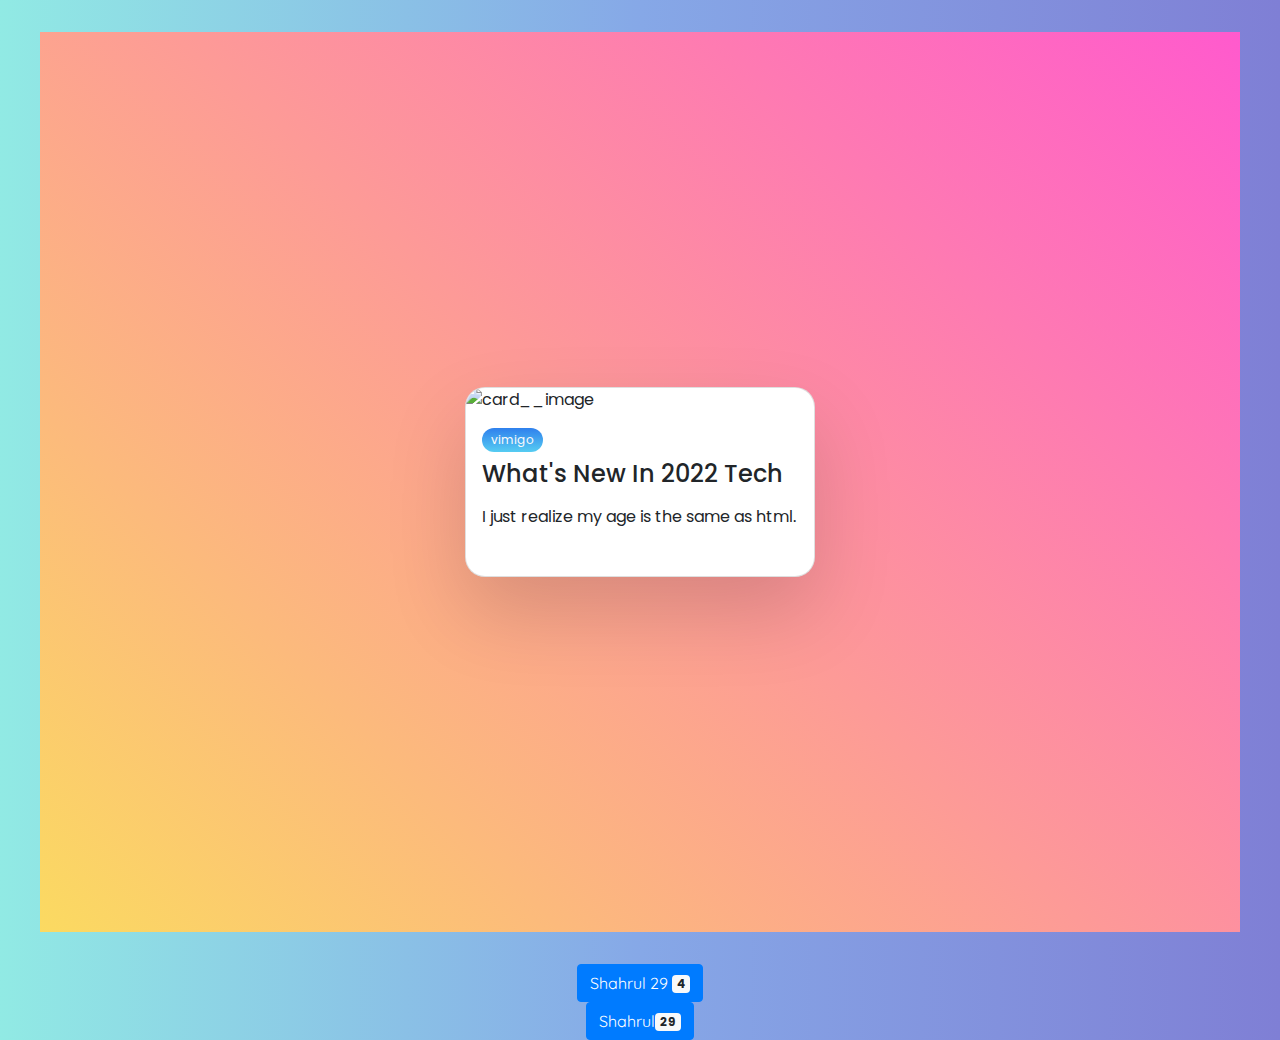
==== index.html @ 0eaf0eba "Merge branch 'test' into development" ====
<!doctype html>
<html lang="en">
<!-- Head -->
<head>
  <!-- Required meta tags -->
  <meta charset="utf-8">
  <meta name="viewport" content="width=device-width, initial-scale=1, shrink-to-fit=no">

  <!-- Bootstrap CSS -->
  <link rel="stylesheet" href="https://stackpath.bootstrapcdn.com/bootstrap/4.4.1/css/bootstrap.min.css" integrity="sha384-Vkoo8x4CGsO3+Hhxv8T/Q5PaXtkKtu6ug5TOeNV6gBiFeWPGFN9MuhOf23Q9Ifjh" crossorigin="anonymous">
  <link rel="stylesheet" type="text/css" href="./css/my.css" />
</head>

<!-- Body -->
<body>

  <div class="container">
    <div class="card">
      <div class="card__header">
        <img src="./image/keqing.gif" alt="card__image" class="card__image" width="600">
      </div>
      <div class="card__body">
        <span class="tag tag-blue">vimigo</span>
        <h4>What's new in 2022 Tech</h4>
        <p>I just realize my age is the same as html.</p>
      </div>
  
      <div class="card__footer">
        <div class="user">
          <div class="user__info">
          </div>
        </div>
      </div>
    </div>
  </div>

  <!-- Start your code here -->

  <button type="button" class="btn btn-primary">
    Shahrul 29 <span class="badge badge-light">4</span>
  </button>

  <button type="button" class="btn btn-primary">
    Shahrul<span class="badge badge-light">29</span>
  </button>

  <!-- End -->
  
</body> 

<style>
  @import url('https://fonts.googleapis.com/css2?family=Poppins:wght@100;300;400;500;600;700;800;900&display=swap');

  * {
    margin: 0;
    padding: 0;
    box-sizing: border-box;
    font-family: 'Poppins', sans-serif;
  }

  .container {
    width: 100%;
    min-height: 100vh;
    display: flex;
    justify-content: center;
    align-items: center;
    background: linear-gradient(45deg, #fbda61, #ff5acd);
  }

  .card {
    position: relative;
    width: 350px;
    height: 190px;
    background: #fff;
    border-radius: 20px;
    box-shadow: 0 35px 80px rgba(0, 0, 0, 0.15);
    transition: 0.5s;
  }

  .card:hover {
    height: 450px;
  }

  .card .image-box {
    position: absolute;
    top: -50px;
    left: 50%;
    transform: translateX(-50%);
    width: 150px;
    height: 150px;
    background: #fff;
    border-radius: 20px;
    box-shadow: 0 15px 50px rgba(0, 0, 0, 0.15);
    transition: 0.5s;
    overflow: hidden;
  }

  .card:hover .image-box {
    width: 250px;
    height: 250px;
  }

  .card .image-box img {
    position: absolute;
    top: 0;
    left: 0;
    width: 100%;
    height: 100%;
    object-fit: cover;
  }

  .card .content {
    position: absolute;
    width: 100%;
    height: 100%;
    display: flex;
    justify-content: center;
    align-items: flex-end;
    overflow: hidden;
  }

  .card .content .details {
    padding: 40px;
    text-align: center;
    width: 100%;
    transform: translateY(150px);
    transition: 0.5s;
  }

  .card:hover .content .details {
    transform: translateY(0px);
  }

  .card .content .details h2 {
    font-size: 1.25rem;
    font-weight: 600;
    color: #555;
    line-height: 1.2rem;
  }

  .card .content .details h2 span {
    font-size: 0.75rem;
    font-weight: 500;
    opacity: 0.5;
  }

  .card .content .details .data {
    display: flex;
    justify-content: space-between;
    margin: 20px 0;
  }

  .card .content .details .data h3 {
    font-size: 1rem;
    line-height: 1.2rem;
    font-weight: 500;
    color: #555;
  }

  .card .content .details .data h3 span {
    font-size: 0.85rem;
    font-weight: 400;
    opacity: 0.5;
  }

  .card .content .details .action-buttons {
    display: flex;
    justify-content: space-between;
  }

  .card .content .details .action-buttons button {
    padding: 10px 30px;
    border: none;
    outline: none;
    border-radius: 5px;
    font-size: 1rem;
    font-weight: 500;
    background: #ff5acd;
    color: #fff;
    cursor: pointer;
  }

  .card .content .details .action-buttons button:nth-child(2) {
    border: 1px solid #999;
    color: #999;
    background: #fff;
  }
</style>

</html>
---- css/my.css ----
@import url("https://fonts.googleapis.com/css2?family=Quicksand:wght@300..700&display=swap");

*,
*::before,
*::after {
  box-sizing: border-box;
  padding: 0;
  margin: 0;
}

body {
  font-family: "Quicksand", sans-serif;
  display: grid;
  place-items: center;
  height: 100vh;
  background: #7f7fd5;
  background: linear-gradient(to right, #91eae4, #86a8e7, #7f7fd5);
}

.container {
  display: flex;
  flex-wrap: wrap;
  justify-content: center;
  max-width: 1200px;
  margin-block: 2rem;
  gap: 2rem;
}

img {
  max-width: 100%;
  display: block;
  object-fit: cover;
}

.card {
  display: flex;
  flex-direction: column;
  width: clamp(20rem, calc(20rem + 2vw), 22rem);
  overflow: hidden;
  box-shadow: 0 0.1rem 1rem rgba(0, 0, 0, 0.1);
  border-radius: 1em;
  background: #ece9e6;
  background: linear-gradient(to right, #ffffff, #ece9e6);
}

.card__body {
  padding: 1rem;
  display: flex;
  flex-direction: column;
  gap: 0.5rem;
}

.tag {
  align-self: flex-start;
  padding: 0.25em 0.75em;
  border-radius: 1em;
  font-size: 0.75rem;
}

.tag + .tag {
  margin-left: 0.5em;
}

.tag-blue {
  background: #56ccf2;
  background: linear-gradient(to bottom, #2f80ed, #56ccf2);
  color: #fafafa;
}

.tag-brown {
  background: #d1913c;
  background: linear-gradient(to bottom, #ffd194, #d1913c);
  color: #fafafa;
}

.tag-red {
  background: #cb2d3e;
  background: linear-gradient(to bottom, #ef473a, #cb2d3e);
  color: #fafafa;
}

.card__body h4 {
  font-size: 1.5rem;
  text-transform: capitalize;
}

.card__footer {
  display: flex;
  padding: 1rem;
  margin-top: auto;
}

.user {
  display: flex;
  gap: 0.5rem;
}

.user__image {
  border-radius: 50%;
}

.user__info > small {
  color: #666;
}

.neumo{
  border-radius: 50px;
  background: #7f7fd5;
  box-shadow:  8px 8px 19px #bebebe,
               -8px -8px 19px #ffffff;

}
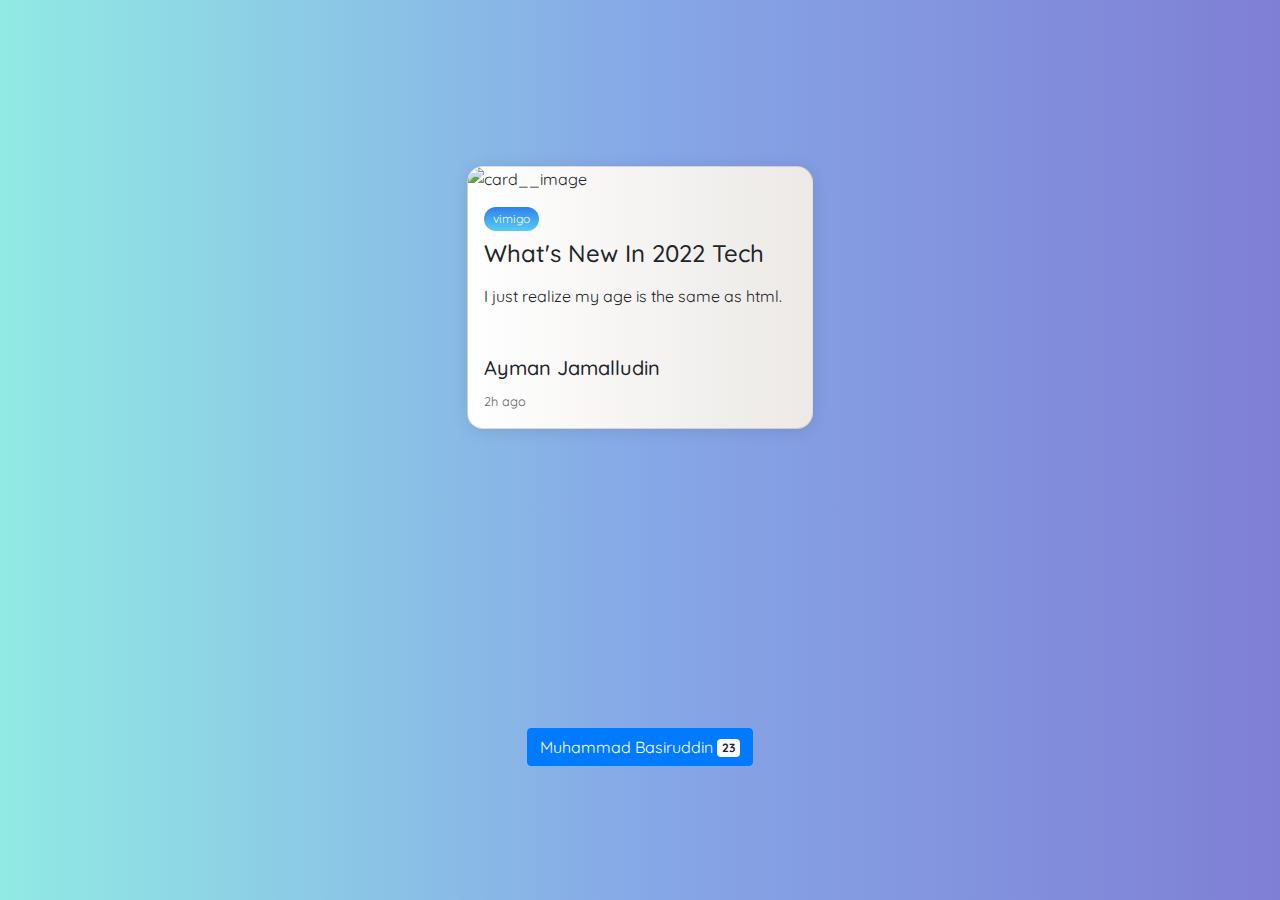
==== commit 74da085b: "name and age edited" ====
--- a/index.html
+++ b/index.html
@@ -24,10 +24,11 @@
         <h4>What's new in 2022 Tech</h4>
         <p>I just realize my age is the same as html.</p>
       </div>
-  
       <div class="card__footer">
         <div class="user">
           <div class="user__info">
+            <h5>Ayman Jamalludin</h5>
+            <small>2h ago</small>
           </div>
         </div>
       </div>
@@ -35,156 +36,11 @@
   </div>
 
   <!-- Start your code here -->
-
+  
   <button type="button" class="btn btn-primary">
-    Shahrul 29 <span class="badge badge-light">4</span>
-  </button>
-
-  <button type="button" class="btn btn-primary">
-    Shahrul<span class="badge badge-light">29</span>
-  </button>
-
+  Muhammad Basiruddin <span class="badge badge-light">23</span>
+</button>
   <!-- End -->
-  
 </body> 
 
-<style>
-  @import url('https://fonts.googleapis.com/css2?family=Poppins:wght@100;300;400;500;600;700;800;900&display=swap');
-
-  * {
-    margin: 0;
-    padding: 0;
-    box-sizing: border-box;
-    font-family: 'Poppins', sans-serif;
-  }
-
-  .container {
-    width: 100%;
-    min-height: 100vh;
-    display: flex;
-    justify-content: center;
-    align-items: center;
-    background: linear-gradient(45deg, #fbda61, #ff5acd);
-  }
-
-  .card {
-    position: relative;
-    width: 350px;
-    height: 190px;
-    background: #fff;
-    border-radius: 20px;
-    box-shadow: 0 35px 80px rgba(0, 0, 0, 0.15);
-    transition: 0.5s;
-  }
-
-  .card:hover {
-    height: 450px;
-  }
-
-  .card .image-box {
-    position: absolute;
-    top: -50px;
-    left: 50%;
-    transform: translateX(-50%);
-    width: 150px;
-    height: 150px;
-    background: #fff;
-    border-radius: 20px;
-    box-shadow: 0 15px 50px rgba(0, 0, 0, 0.15);
-    transition: 0.5s;
-    overflow: hidden;
-  }
-
-  .card:hover .image-box {
-    width: 250px;
-    height: 250px;
-  }
-
-  .card .image-box img {
-    position: absolute;
-    top: 0;
-    left: 0;
-    width: 100%;
-    height: 100%;
-    object-fit: cover;
-  }
-
-  .card .content {
-    position: absolute;
-    width: 100%;
-    height: 100%;
-    display: flex;
-    justify-content: center;
-    align-items: flex-end;
-    overflow: hidden;
-  }
-
-  .card .content .details {
-    padding: 40px;
-    text-align: center;
-    width: 100%;
-    transform: translateY(150px);
-    transition: 0.5s;
-  }
-
-  .card:hover .content .details {
-    transform: translateY(0px);
-  }
-
-  .card .content .details h2 {
-    font-size: 1.25rem;
-    font-weight: 600;
-    color: #555;
-    line-height: 1.2rem;
-  }
-
-  .card .content .details h2 span {
-    font-size: 0.75rem;
-    font-weight: 500;
-    opacity: 0.5;
-  }
-
-  .card .content .details .data {
-    display: flex;
-    justify-content: space-between;
-    margin: 20px 0;
-  }
-
-  .card .content .details .data h3 {
-    font-size: 1rem;
-    line-height: 1.2rem;
-    font-weight: 500;
-    color: #555;
-  }
-
-  .card .content .details .data h3 span {
-    font-size: 0.85rem;
-    font-weight: 400;
-    opacity: 0.5;
-  }
-
-  .card .content .details .action-buttons {
-    display: flex;
-    justify-content: space-between;
-  }
-
-  .card .content .details .action-buttons button {
-    padding: 10px 30px;
-    border: none;
-    outline: none;
-    border-radius: 5px;
-    font-size: 1rem;
-    font-weight: 500;
-    background: #ff5acd;
-    color: #fff;
-    cursor: pointer;
-  }
-
-  .card .content .details .action-buttons button:nth-child(2) {
-    border: 1px solid #999;
-    color: #999;
-    background: #fff;
-  }
-</style>
-
 </html>
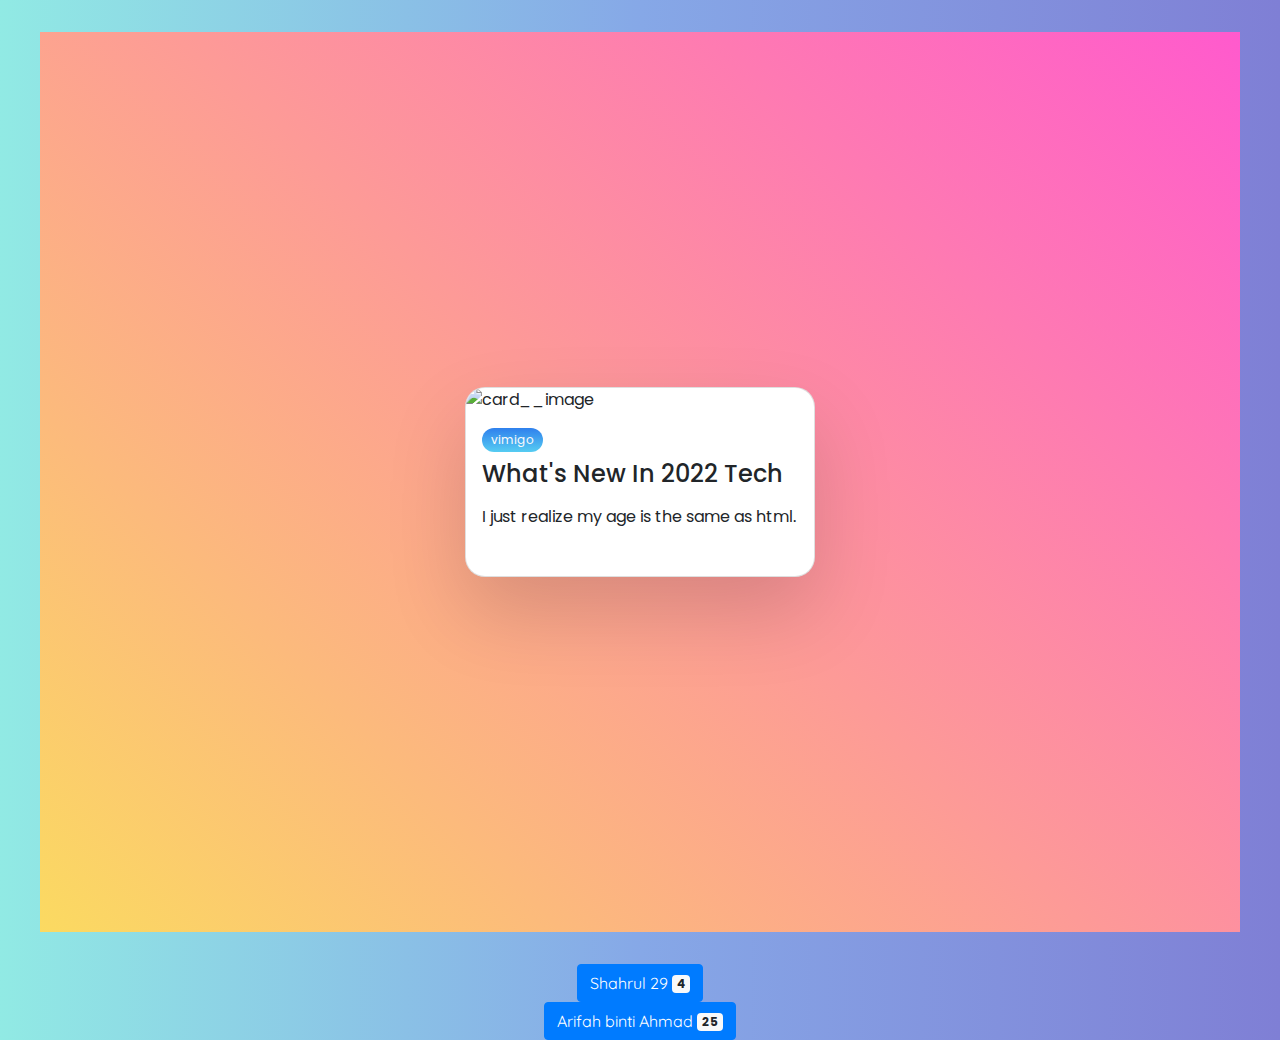
==== commit b89ad376: "add custom button" ====
--- a/index.html
+++ b/index.html
@@ -24,11 +24,10 @@
         <h4>What's new in 2022 Tech</h4>
         <p>I just realize my age is the same as html.</p>
       </div>
+  
       <div class="card__footer">
         <div class="user">
           <div class="user__info">
-            <h5>Ayman Jamalludin</h5>
-            <small>2h ago</small>
           </div>
         </div>
       </div>
@@ -36,11 +35,156 @@
   </div>
 
   <!-- Start your code here -->
+
+  <button type="button" class="btn btn-primary">
+    Shahrul 29 <span class="badge badge-light">4</span>
+  </button>
+
+  <button type="button" class="btn btn-primary">
+    Arifah binti Ahmad <span class="badge badge-light">25</span>
+  </button>
+
+  <!-- End -->
   
-  <button type="button" class="btn btn-primary">
-  Muhammad Basiruddin <span class="badge badge-light">23</span>
-</button>
-  <!-- End -->
 </body> 
 
+<style>
+  @import url('https://fonts.googleapis.com/css2?family=Poppins:wght@100;300;400;500;600;700;800;900&display=swap');
+
+  * {
+    margin: 0;
+    padding: 0;
+    box-sizing: border-box;
+    font-family: 'Poppins', sans-serif;
+  }
+
+  .container {
+    width: 100%;
+    min-height: 100vh;
+    display: flex;
+    justify-content: center;
+    align-items: center;
+    background: linear-gradient(45deg, #fbda61, #ff5acd);
+  }
+
+  .card {
+    position: relative;
+    width: 350px;
+    height: 190px;
+    background: #fff;
+    border-radius: 20px;
+    box-shadow: 0 35px 80px rgba(0, 0, 0, 0.15);
+    transition: 0.5s;
+  }
+
+  .card:hover {
+    height: 450px;
+  }
+
+  .card .image-box {
+    position: absolute;
+    top: -50px;
+    left: 50%;
+    transform: translateX(-50%);
+    width: 150px;
+    height: 150px;
+    background: #fff;
+    border-radius: 20px;
+    box-shadow: 0 15px 50px rgba(0, 0, 0, 0.15);
+    transition: 0.5s;
+    overflow: hidden;
+  }
+
+  .card:hover .image-box {
+    width: 250px;
+    height: 250px;
+  }
+
+  .card .image-box img {
+    position: absolute;
+    top: 0;
+    left: 0;
+    width: 100%;
+    height: 100%;
+    object-fit: cover;
+  }
+
+  .card .content {
+    position: absolute;
+    width: 100%;
+    height: 100%;
+    display: flex;
+    justify-content: center;
+    align-items: flex-end;
+    overflow: hidden;
+  }
+
+  .card .content .details {
+    padding: 40px;
+    text-align: center;
+    width: 100%;
+    transform: translateY(150px);
+    transition: 0.5s;
+  }
+
+  .card:hover .content .details {
+    transform: translateY(0px);
+  }
+
+  .card .content .details h2 {
+    font-size: 1.25rem;
+    font-weight: 600;
+    color: #555;
+    line-height: 1.2rem;
+  }
+
+  .card .content .details h2 span {
+    font-size: 0.75rem;
+    font-weight: 500;
+    opacity: 0.5;
+  }
+
+  .card .content .details .data {
+    display: flex;
+    justify-content: space-between;
+    margin: 20px 0;
+  }
+
+  .card .content .details .data h3 {
+    font-size: 1rem;
+    line-height: 1.2rem;
+    font-weight: 500;
+    color: #555;
+  }
+
+  .card .content .details .data h3 span {
+    font-size: 0.85rem;
+    font-weight: 400;
+    opacity: 0.5;
+  }
+
+  .card .content .details .action-buttons {
+    display: flex;
+    justify-content: space-between;
+  }
+
+  .card .content .details .action-buttons button {
+    padding: 10px 30px;
+    border: none;
+    outline: none;
+    border-radius: 5px;
+    font-size: 1rem;
+    font-weight: 500;
+    background: #ff5acd;
+    color: #fff;
+    cursor: pointer;
+  }
+
+  .card .content .details .action-buttons button:nth-child(2) {
+    border: 1px solid #999;
+    color: #999;
+    background: #fff;
+  }
+</style>
+
 </html>
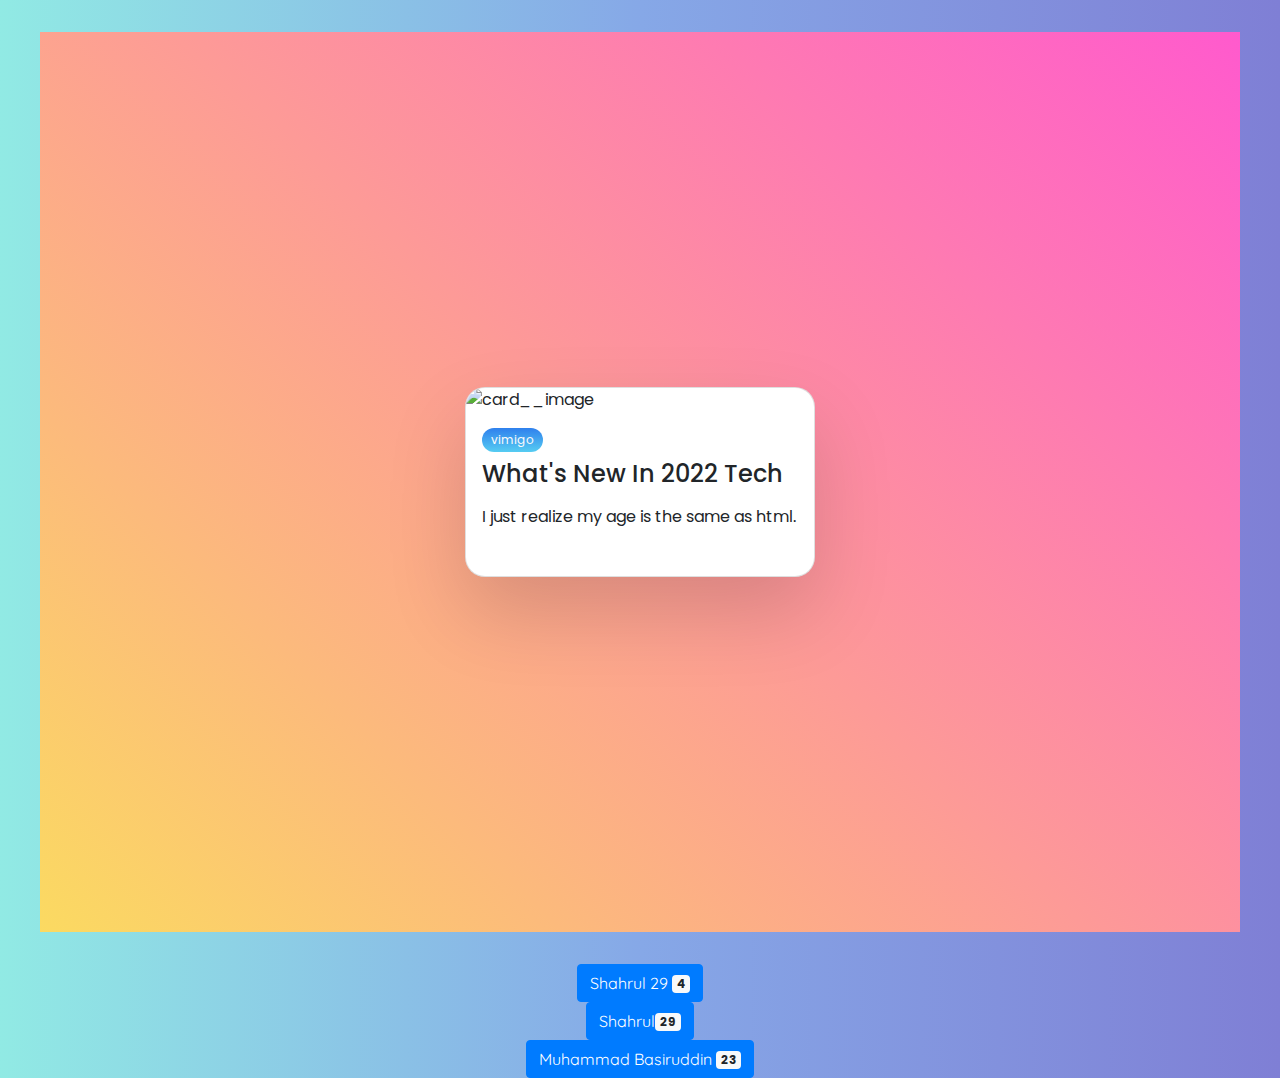
==== commit 560c644c: "Merge branch '220510-VM-xxxx-dev-basiruddin' into development" ====
--- a/index.html
+++ b/index.html
@@ -36,12 +36,17 @@
 
   <!-- Start your code here -->
 
+
   <button type="button" class="btn btn-primary">
     Shahrul 29 <span class="badge badge-light">4</span>
   </button>
 
   <button type="button" class="btn btn-primary">
-    Arifah binti Ahmad <span class="badge badge-light">25</span>
+    Shahrul<span class="badge badge-light">29</span>
+  </button>
+  
+  <button type="button" class="btn btn-primary">
+  Muhammad Basiruddin <span class="badge badge-light">23</span>
   </button>
 
   <!-- End -->
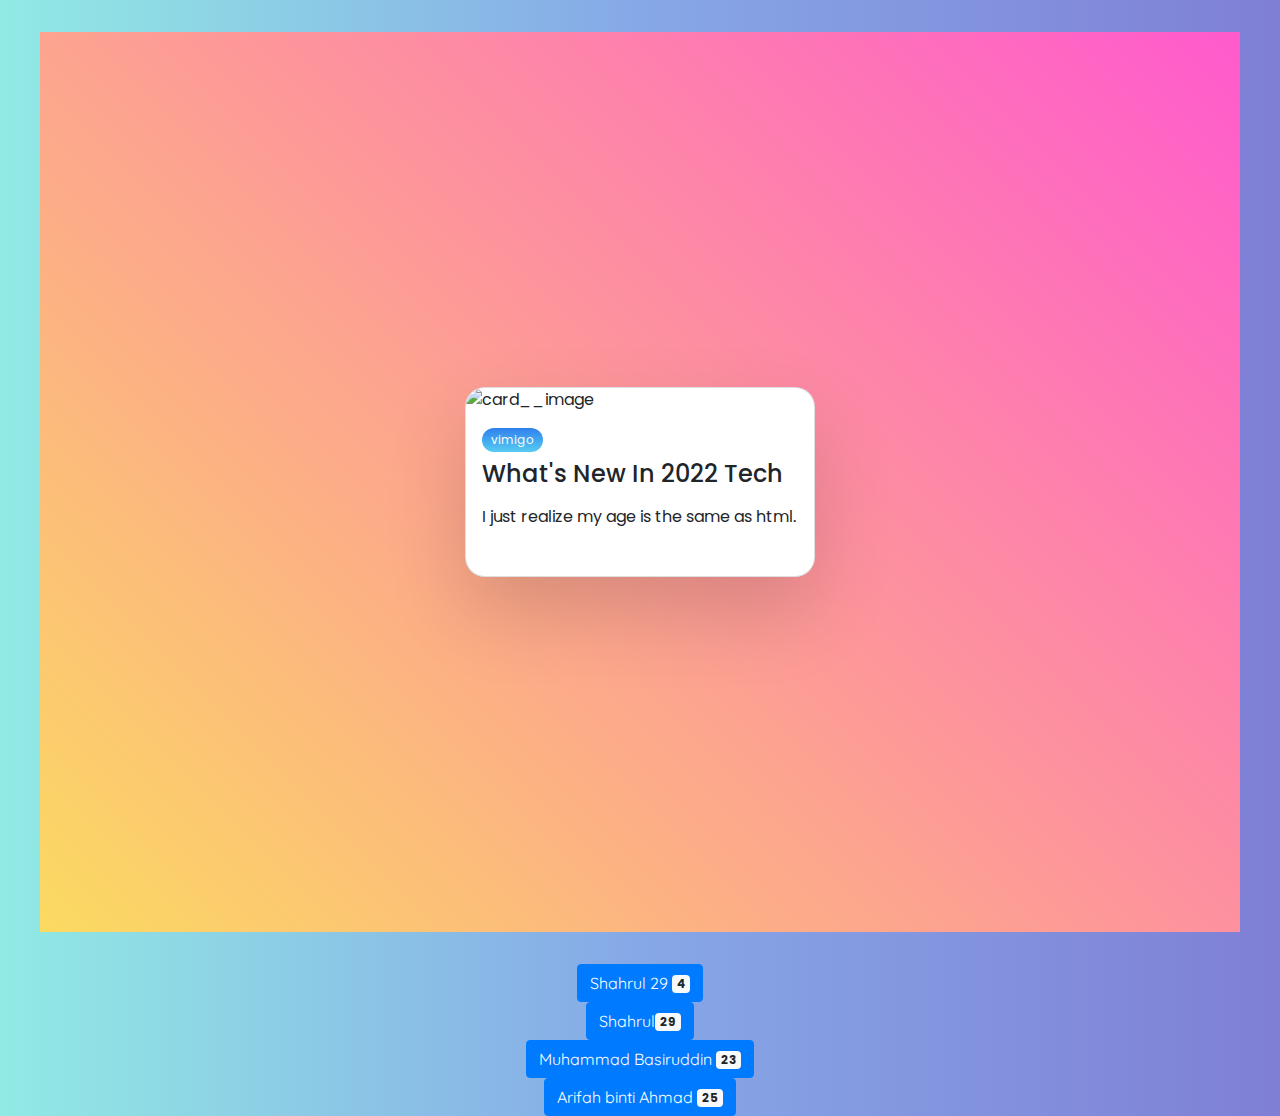
==== commit 2e74736d: "Merge branch '220610-VM-xxxx-dev-Arifah' into development" ====
--- a/index.html
+++ b/index.html
@@ -44,9 +44,13 @@
   <button type="button" class="btn btn-primary">
     Shahrul<span class="badge badge-light">29</span>
   </button>
-  
+
   <button type="button" class="btn btn-primary">
   Muhammad Basiruddin <span class="badge badge-light">23</span>
+  </button>
+
+  <button type="button" class="btn btn-primary">
+    Arifah binti Ahmad <span class="badge badge-light">25</span>
   </button>
 
   <!-- End -->
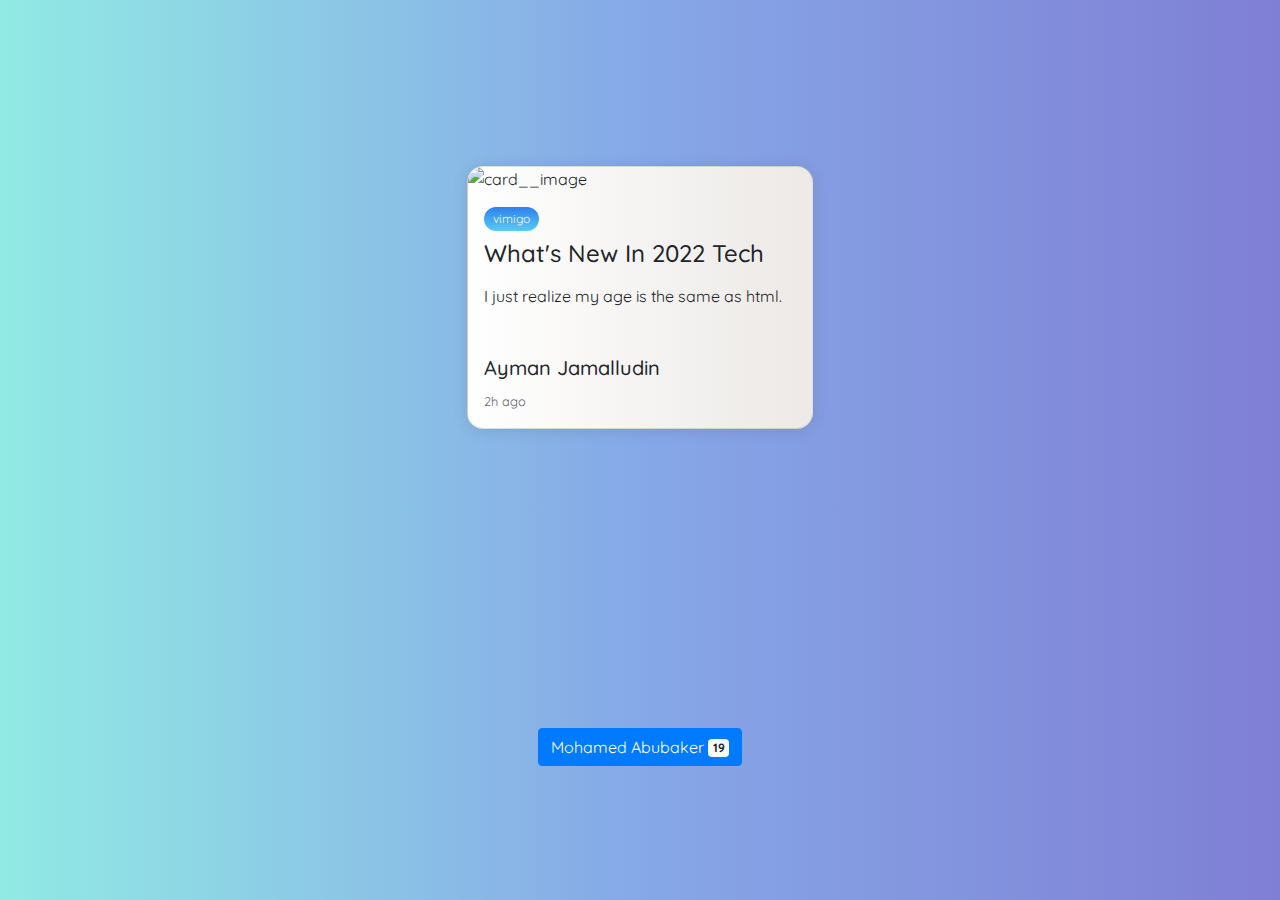
==== commit 3b0b2329: "first commit" ====
--- a/index.html
+++ b/index.html
@@ -1,17 +1,20 @@
 <!doctype html>
 <html lang="en">
 <!-- Head -->
+
 <head>
   <!-- Required meta tags -->
   <meta charset="utf-8">
   <meta name="viewport" content="width=device-width, initial-scale=1, shrink-to-fit=no">
 
   <!-- Bootstrap CSS -->
-  <link rel="stylesheet" href="https://stackpath.bootstrapcdn.com/bootstrap/4.4.1/css/bootstrap.min.css" integrity="sha384-Vkoo8x4CGsO3+Hhxv8T/Q5PaXtkKtu6ug5TOeNV6gBiFeWPGFN9MuhOf23Q9Ifjh" crossorigin="anonymous">
+  <link rel="stylesheet" href="https://stackpath.bootstrapcdn.com/bootstrap/4.4.1/css/bootstrap.min.css"
+    integrity="sha384-Vkoo8x4CGsO3+Hhxv8T/Q5PaXtkKtu6ug5TOeNV6gBiFeWPGFN9MuhOf23Q9Ifjh" crossorigin="anonymous">
   <link rel="stylesheet" type="text/css" href="./css/my.css" />
 </head>
 
 <!-- Body -->
+
 <body>
 
   <div class="container">
@@ -24,10 +27,11 @@
         <h4>What's new in 2022 Tech</h4>
         <p>I just realize my age is the same as html.</p>
       </div>
-  
       <div class="card__footer">
         <div class="user">
           <div class="user__info">
+            <h5>Ayman Jamalludin</h5>
+            <small>2h ago</small>
           </div>
         </div>
       </div>
@@ -35,165 +39,10 @@
   </div>
 
   <!-- Start your code here -->
+  <button type="button" class="btn btn-primary ">
+    Mohamed Abubaker <span class="badge badge-light"> 19</span>
+  </button>
+  <!-- End -->
+</body>
 
-
-  <button type="button" class="btn btn-primary">
-    Shahrul 29 <span class="badge badge-light">4</span>
-  </button>
-
-  <button type="button" class="btn btn-primary">
-    Shahrul<span class="badge badge-light">29</span>
-  </button>
-
-  <button type="button" class="btn btn-primary">
-  Muhammad Basiruddin <span class="badge badge-light">23</span>
-  </button>
-
-  <button type="button" class="btn btn-primary">
-    Arifah binti Ahmad <span class="badge badge-light">25</span>
-  </button>
-
-  <!-- End -->
-  
-</body> 
-
-<style>
-  @import url('https://fonts.googleapis.com/css2?family=Poppins:wght@100;300;400;500;600;700;800;900&display=swap');
-
-  * {
-    margin: 0;
-    padding: 0;
-    box-sizing: border-box;
-    font-family: 'Poppins', sans-serif;
-  }
-
-  .container {
-    width: 100%;
-    min-height: 100vh;
-    display: flex;
-    justify-content: center;
-    align-items: center;
-    background: linear-gradient(45deg, #fbda61, #ff5acd);
-  }
-
-  .card {
-    position: relative;
-    width: 350px;
-    height: 190px;
-    background: #fff;
-    border-radius: 20px;
-    box-shadow: 0 35px 80px rgba(0, 0, 0, 0.15);
-    transition: 0.5s;
-  }
-
-  .card:hover {
-    height: 450px;
-  }
-
-  .card .image-box {
-    position: absolute;
-    top: -50px;
-    left: 50%;
-    transform: translateX(-50%);
-    width: 150px;
-    height: 150px;
-    background: #fff;
-    border-radius: 20px;
-    box-shadow: 0 15px 50px rgba(0, 0, 0, 0.15);
-    transition: 0.5s;
-    overflow: hidden;
-  }
-
-  .card:hover .image-box {
-    width: 250px;
-    height: 250px;
-  }
-
-  .card .image-box img {
-    position: absolute;
-    top: 0;
-    left: 0;
-    width: 100%;
-    height: 100%;
-    object-fit: cover;
-  }
-
-  .card .content {
-    position: absolute;
-    width: 100%;
-    height: 100%;
-    display: flex;
-    justify-content: center;
-    align-items: flex-end;
-    overflow: hidden;
-  }
-
-  .card .content .details {
-    padding: 40px;
-    text-align: center;
-    width: 100%;
-    transform: translateY(150px);
-    transition: 0.5s;
-  }
-
-  .card:hover .content .details {
-    transform: translateY(0px);
-  }
-
-  .card .content .details h2 {
-    font-size: 1.25rem;
-    font-weight: 600;
-    color: #555;
-    line-height: 1.2rem;
-  }
-
-  .card .content .details h2 span {
-    font-size: 0.75rem;
-    font-weight: 500;
-    opacity: 0.5;
-  }
-
-  .card .content .details .data {
-    display: flex;
-    justify-content: space-between;
-    margin: 20px 0;
-  }
-
-  .card .content .details .data h3 {
-    font-size: 1rem;
-    line-height: 1.2rem;
-    font-weight: 500;
-    color: #555;
-  }
-
-  .card .content .details .data h3 span {
-    font-size: 0.85rem;
-    font-weight: 400;
-    opacity: 0.5;
-  }
-
-  .card .content .details .action-buttons {
-    display: flex;
-    justify-content: space-between;
-  }
-
-  .card .content .details .action-buttons button {
-    padding: 10px 30px;
-    border: none;
-    outline: none;
-    border-radius: 5px;
-    font-size: 1rem;
-    font-weight: 500;
-    background: #ff5acd;
-    color: #fff;
-    cursor: pointer;
-  }
-
-  .card .content .details .action-buttons button:nth-child(2) {
-    border: 1px solid #999;
-    color: #999;
-    background: #fff;
-  }
-</style>
-
-</html>
+</html>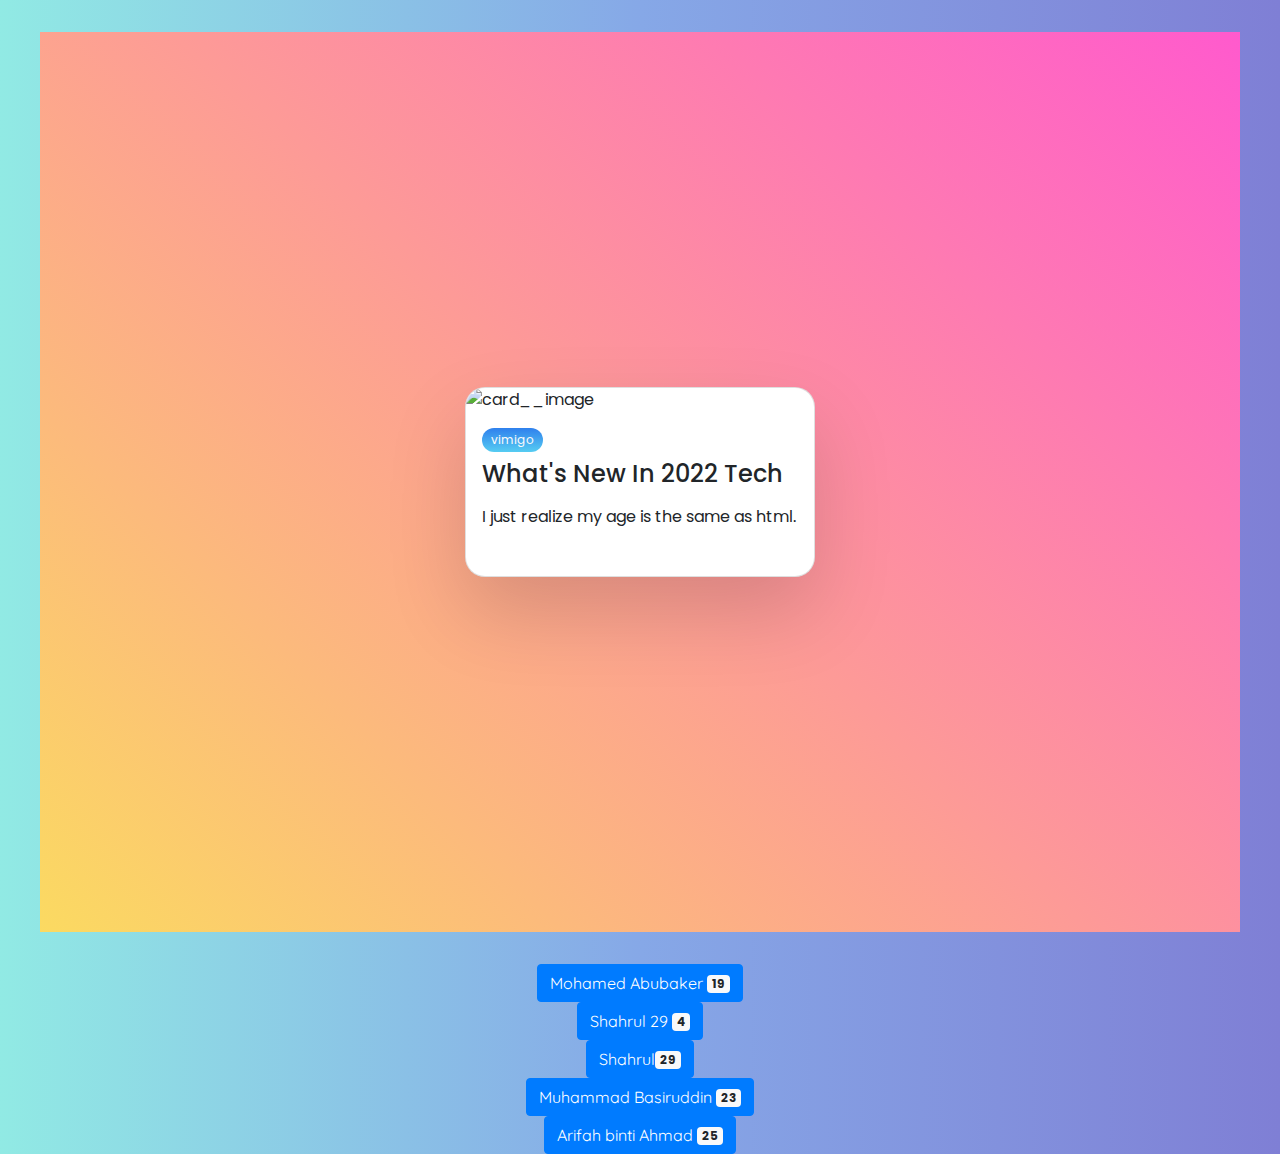
==== commit 190671e5: "Merge branch '220622-VM-xxxx-dev-abubaker' into development" ====
--- a/index.html
+++ b/index.html
@@ -1,7 +1,6 @@
 <!doctype html>
 <html lang="en">
 <!-- Head -->
-
 <head>
   <!-- Required meta tags -->
   <meta charset="utf-8">
@@ -14,7 +13,6 @@
 </head>
 
 <!-- Body -->
-
 <body>
 
   <div class="container">
@@ -40,9 +38,167 @@
 
   <!-- Start your code here -->
   <button type="button" class="btn btn-primary ">
-    Mohamed Abubaker <span class="badge badge-light"> 19</span>
-  </button>
+    Mohamed Abubaker <span class="badge badge-light">19</span>
+  </button>
+
+
+  <button type="button" class="btn btn-primary">
+    Shahrul 29 <span class="badge badge-light">4</span>
+  </button>
+
+  <button type="button" class="btn btn-primary">
+    Shahrul<span class="badge badge-light">29</span>
+  </button>
+
+  <button type="button" class="btn btn-primary">
+  Muhammad Basiruddin <span class="badge badge-light">23</span>
+  </button>
+
+  <button type="button" class="btn btn-primary">
+    Arifah binti Ahmad <span class="badge badge-light">25</span>
+  </button>
+
   <!-- End -->
+
 </body>
 
-</html>+<style>
+  @import url('https://fonts.googleapis.com/css2?family=Poppins:wght@100;300;400;500;600;700;800;900&display=swap');
+
+  * {
+    margin: 0;
+    padding: 0;
+    box-sizing: border-box;
+    font-family: 'Poppins', sans-serif;
+  }
+
+  .container {
+    width: 100%;
+    min-height: 100vh;
+    display: flex;
+    justify-content: center;
+    align-items: center;
+    background: linear-gradient(45deg, #fbda61, #ff5acd);
+  }
+
+  .card {
+    position: relative;
+    width: 350px;
+    height: 190px;
+    background: #fff;
+    border-radius: 20px;
+    box-shadow: 0 35px 80px rgba(0, 0, 0, 0.15);
+    transition: 0.5s;
+  }
+
+  .card:hover {
+    height: 450px;
+  }
+
+  .card .image-box {
+    position: absolute;
+    top: -50px;
+    left: 50%;
+    transform: translateX(-50%);
+    width: 150px;
+    height: 150px;
+    background: #fff;
+    border-radius: 20px;
+    box-shadow: 0 15px 50px rgba(0, 0, 0, 0.15);
+    transition: 0.5s;
+    overflow: hidden;
+  }
+
+  .card:hover .image-box {
+    width: 250px;
+    height: 250px;
+  }
+
+  .card .image-box img {
+    position: absolute;
+    top: 0;
+    left: 0;
+    width: 100%;
+    height: 100%;
+    object-fit: cover;
+  }
+
+  .card .content {
+    position: absolute;
+    width: 100%;
+    height: 100%;
+    display: flex;
+    justify-content: center;
+    align-items: flex-end;
+    overflow: hidden;
+  }
+
+  .card .content .details {
+    padding: 40px;
+    text-align: center;
+    width: 100%;
+    transform: translateY(150px);
+    transition: 0.5s;
+  }
+
+  .card:hover .content .details {
+    transform: translateY(0px);
+  }
+
+  .card .content .details h2 {
+    font-size: 1.25rem;
+    font-weight: 600;
+    color: #555;
+    line-height: 1.2rem;
+  }
+
+  .card .content .details h2 span {
+    font-size: 0.75rem;
+    font-weight: 500;
+    opacity: 0.5;
+  }
+
+  .card .content .details .data {
+    display: flex;
+    justify-content: space-between;
+    margin: 20px 0;
+  }
+
+  .card .content .details .data h3 {
+    font-size: 1rem;
+    line-height: 1.2rem;
+    font-weight: 500;
+    color: #555;
+  }
+
+  .card .content .details .data h3 span {
+    font-size: 0.85rem;
+    font-weight: 400;
+    opacity: 0.5;
+  }
+
+  .card .content .details .action-buttons {
+    display: flex;
+    justify-content: space-between;
+  }
+
+  .card .content .details .action-buttons button {
+    padding: 10px 30px;
+    border: none;
+    outline: none;
+    border-radius: 5px;
+    font-size: 1rem;
+    font-weight: 500;
+    background: #ff5acd;
+    color: #fff;
+    cursor: pointer;
+  }
+
+  .card .content .details .action-buttons button:nth-child(2) {
+    border: 1px solid #999;
+    color: #999;
+    background: #fff;
+  }
+</style>
+
+</html>
